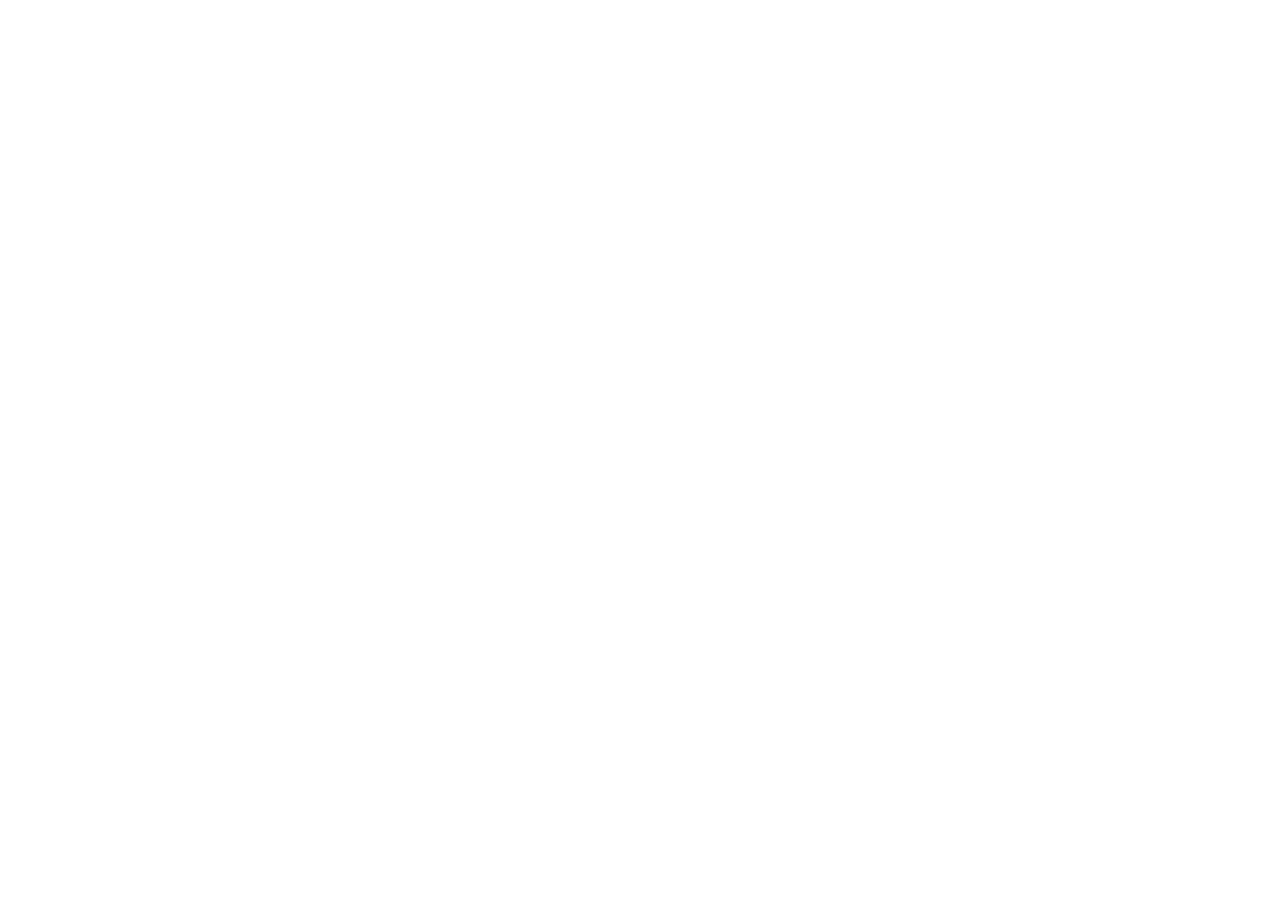
==== module2-solution/index.html @ b27039c8 "Create index.html" ====
<!DOCTYPE html>
<html lang="en">
<head>
    <meta charset="UTF-8">
    <meta name="viewport" content="width=device-width, initial-scale=1.0">
    <title>Module&nbsp;2</title>
    <link rel="stylesheet" href="css/style.css">
</head>
<body>
    
</body>
</html>
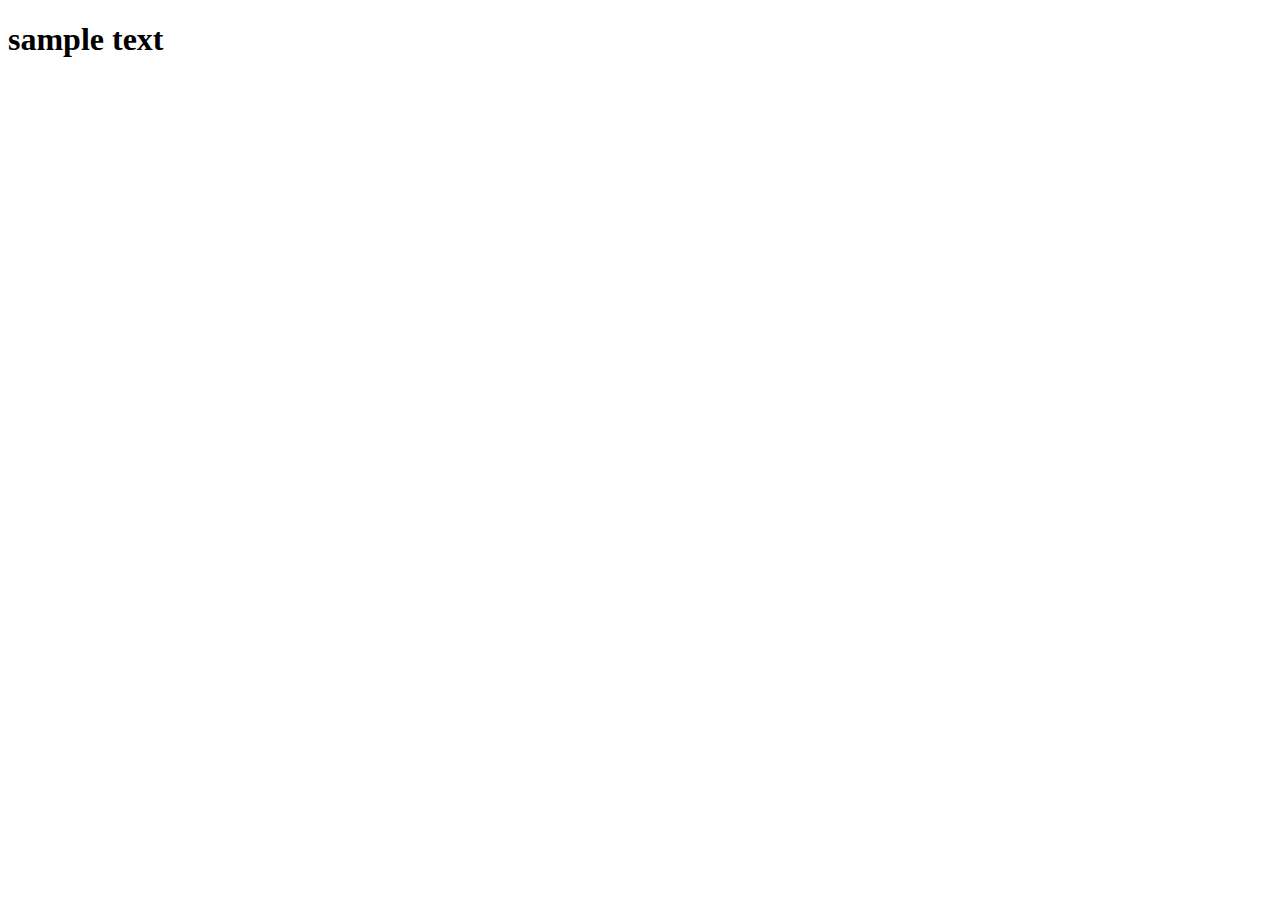
==== commit d48bf3a0: "Update index.html" ====
--- a/module2-solution/index.html
+++ b/module2-solution/index.html
@@ -7,6 +7,6 @@
     <link rel="stylesheet" href="css/style.css">
 </head>
 <body>
-    
+    <h1>sample text</h1>
 </body>
 </html>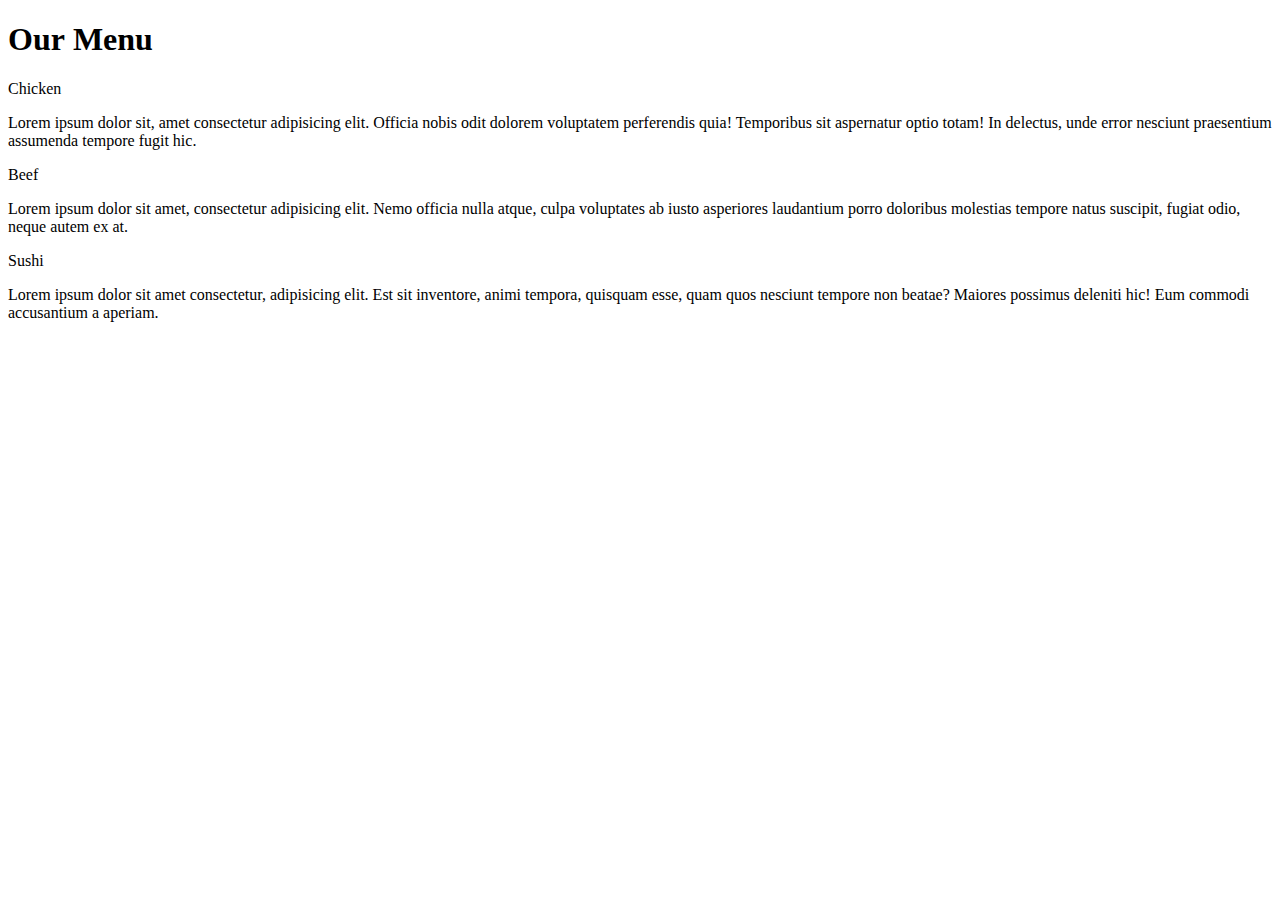
==== commit 2053b809: "Update index.html" ====
--- a/module2-solution/index.html
+++ b/module2-solution/index.html
@@ -7,6 +7,30 @@
     <link rel="stylesheet" href="css/style.css">
 </head>
 <body>
-    <h1>sample text</h1>
+    <h1>Our&nbsp;Menu</h1>
+    <section>
+        <span>
+            Chicken
+        </span>
+        <p>
+            Lorem ipsum dolor sit, amet consectetur adipisicing elit. Officia nobis odit dolorem voluptatem perferendis quia! Temporibus sit aspernatur optio totam! In delectus, unde error nesciunt praesentium assumenda tempore fugit hic.
+        </p>
+    </section>
+    <section>
+        <span>
+            Beef
+        </span>
+        <p>
+            Lorem ipsum dolor sit amet, consectetur adipisicing elit. Nemo officia nulla atque, culpa voluptates ab iusto asperiores laudantium porro doloribus molestias tempore natus suscipit, fugiat odio, neque autem ex at.
+        </p>
+    </section>
+    <section>
+        <span>
+            Sushi
+        </span>
+        <p>
+            Lorem ipsum dolor sit amet consectetur, adipisicing elit. Est sit inventore, animi tempora, quisquam esse, quam quos nesciunt tempore non beatae? Maiores possimus deleniti hic! Eum commodi accusantium a aperiam.
+        </p>
+    </section>
 </body>
 </html>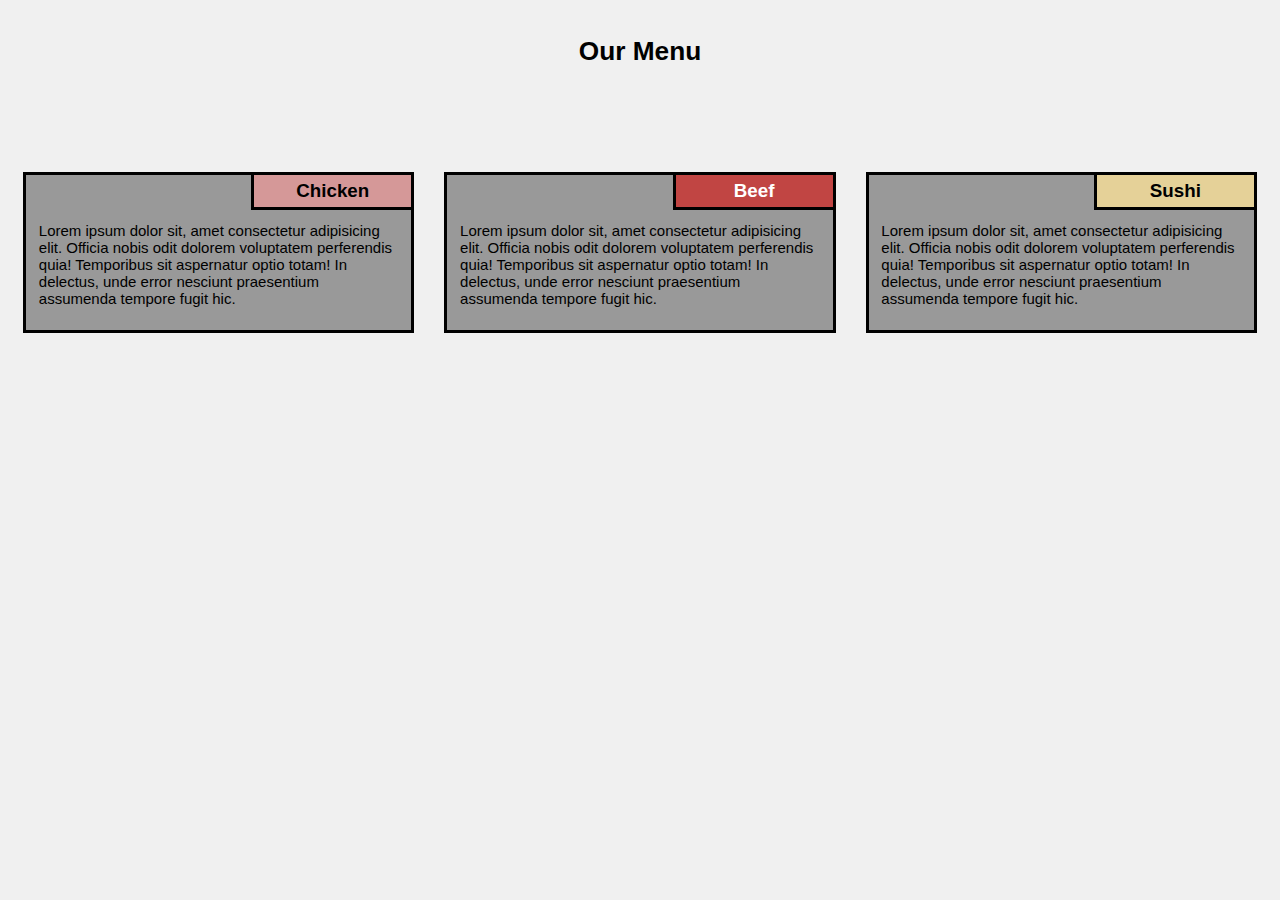
==== commit 7eb65274: "Update index.html and style.css" ====
--- a/module2-solution/index.html
+++ b/module2-solution/index.html
@@ -8,29 +8,37 @@
 </head>
 <body>
     <h1>Our&nbsp;Menu</h1>
-    <section>
-        <span>
-            Chicken
-        </span>
-        <p>
-            Lorem ipsum dolor sit, amet consectetur adipisicing elit. Officia nobis odit dolorem voluptatem perferendis quia! Temporibus sit aspernatur optio totam! In delectus, unde error nesciunt praesentium assumenda tempore fugit hic.
-        </p>
-    </section>
-    <section>
-        <span>
-            Beef
-        </span>
-        <p>
-            Lorem ipsum dolor sit amet, consectetur adipisicing elit. Nemo officia nulla atque, culpa voluptates ab iusto asperiores laudantium porro doloribus molestias tempore natus suscipit, fugiat odio, neque autem ex at.
-        </p>
-    </section>
-    <section>
-        <span>
-            Sushi
-        </span>
-        <p>
-            Lorem ipsum dolor sit amet consectetur, adipisicing elit. Est sit inventore, animi tempora, quisquam esse, quam quos nesciunt tempore non beatae? Maiores possimus deleniti hic! Eum commodi accusantium a aperiam.
-        </p>
-    </section>
+    <div class="row">
+        <div class="col-50 col-33">
+            <section>
+                <span class="chicken">
+                    Chicken
+                </span>
+                <p>
+                    Lorem ipsum dolor sit, amet consectetur adipisicing elit. Officia nobis odit dolorem voluptatem perferendis quia! Temporibus sit aspernatur optio totam! In delectus, unde error nesciunt praesentium assumenda tempore fugit hic.
+                </p>
+            </section>
+        </div>
+        <div class="col-50 col-33">
+            <section>
+                <span class="beef">
+                    Beef
+                </span>
+                <p>
+                    Lorem ipsum dolor sit, amet consectetur adipisicing elit. Officia nobis odit dolorem voluptatem perferendis quia! Temporibus sit aspernatur optio totam! In delectus, unde error nesciunt praesentium assumenda tempore fugit hic.
+                </p>
+            </section>
+        </div>    
+        <div class="col-100 col-33">    
+            <section>
+                <span class="sushi">
+                    Sushi
+                </span>
+                <p>
+                    Lorem ipsum dolor sit, amet consectetur adipisicing elit. Officia nobis odit dolorem voluptatem perferendis quia! Temporibus sit aspernatur optio totam! In delectus, unde error nesciunt praesentium assumenda tempore fugit hic.
+                </p>
+            </section>
+        </div>
+    </div>    
 </body>
 </html>--- a/module2-solution/css/style.css
+++ b/module2-solution/css/style.css
@@ -0,0 +1,69 @@
+*{
+    box-sizing: border-box;
+}
+  
+.row::after{
+    content: "";
+    clear: both;
+    display: table;
+}
+  
+[class*="col-"]{
+    float: left;
+    padding: 15px;
+    width: 100%;
+}
+  
+html{
+    font-family: Verdana, Geneva, Tahoma, sans-serif;
+}
+body{
+    background-color: rgb(240, 240, 240);
+}
+h1{
+    text-align: center;
+    margin: 4vh;
+    font-size: 26.25px;
+}
+section{
+    width: 100%;
+    border: black solid 0.2rem;
+    background-color: rgb(153, 153, 153);
+}
+span{
+    float: right;
+    border-bottom: black solid 0.2rem;
+    border-left: black solid 0.2rem;
+    padding: 0.3rem 0rem;
+    text-align: center;
+    width: 10rem;
+    font-weight: bold;
+    font-size: 18.75px;
+}
+p{
+    padding: 2rem 0.8rem 0.5rem 0.8rem;
+    font-size: 15px;
+}
+.chicken{
+    background-color:rgb(213, 152, 152);
+}
+.beef{
+    background-color:rgb(193, 69, 67);
+    color: white;
+}
+.sushi{
+    background-color:rgb(229, 209, 152);
+}
+
+@media only screen and (min-width: 768px) and (max-width: 991px) {
+    /* For tablets: */
+    .col-50 {width: 50%;}
+    .col-100 {width: 100%;}
+}
+@media only screen and (min-width: 992px) {
+    /* For desktop: */
+    .col-33 {width: 33.33%;}
+    h1{
+        margin-bottom: 10vh;
+    }
+}